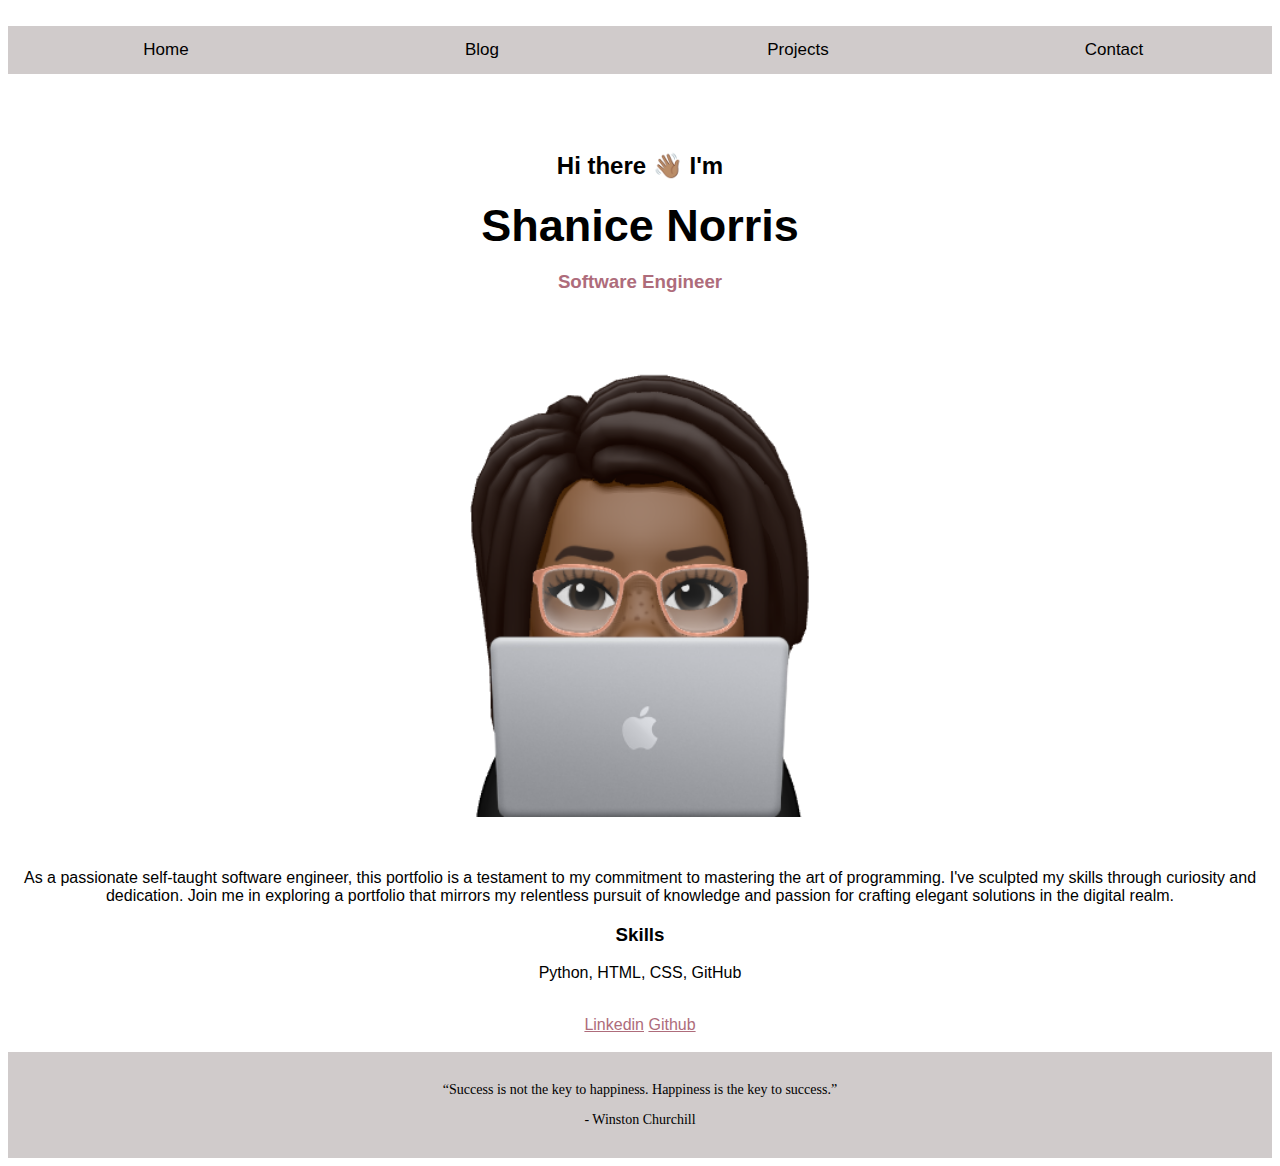
==== index.html @ 3aa05c02 "Edit first container" ====
<!DOCTYPE html>
<html lang="en"></html>
<head>
    <meta charset="UTF-8">
    <meta name="viewport" content="width=device-width, initial-scale=1.0">
    <meta http-equiv="X-UA-Compatible" content="ie=edge">
    <title>Shanice Norris</title>
    <link rel="stylesheet" type="text/css" href="style.css">
</head>

<div id="Home" class="tabcontent">
  <h1>Home</h1>
  <p></p>
</div>

<div id="Blog" class="tabcontent">
  <h1>Blog</h1>
  <p></p>
</div>

<div id="Projects" class="tabcontent">
  <h1>Projects</h1>
  <p></p> 
</div>

<div id="Contact" class="tabcontent">
  <h1>Contact</h1>
  <p></p>
</div>
<br>
<button class="tablink" onclick="openTab('Home', this, 'white')" id="defaultOpen">Home</button>
<button class="tablink" onclick="openTab('Blog', this, 'white')">Blog</button>
<button class="tablink" onclick="openTab('Projects', this, 'white')">Projects</button>
<button class="tablink" onclick="openTab('Contact', this, 'white')">Contact</button>
<br>
<br>

<br>
<body>
  <p></p>
  <br>
  <br>
  <div class="container" align="center">
    <div class="row">
      <h2>Hi there 👋🏽 I'm</h2>
  <h1 style="font-size: 45px;">Shanice Norris</h1>
  <h3 style="color: rgb(174, 108, 123);">Software Engineer</h3>
    </div>
    <div class="image">
      <img src="images/memoji.png" alt="Memoji">
    </div>
  </div>
  <br>
  <br>
  <p></p>
  <p>As a passionate self-taught software engineer, this portfolio is a testament to my commitment to mastering the art of programming. I've sculpted my skills through curiosity and dedication. Join me in exploring a portfolio that mirrors my relentless pursuit of knowledge and passion for crafting elegant solutions in the digital realm.</p>
  <h3>Skills</h3>
  <p>Python, HTML, CSS, GitHub</p>
  <br>
  <div class="container" align="center">
    <div class="row">
      <a style="color: rgb(174, 108, 123);" href="https://www.linkedin.com/in/shanice-norris-5a023027b?trk=contact-info"><font size="3px">Linkedin</font></a>
      <a style="color: rgb(174, 108, 123);" href="https://github.com/ShaniceN"><font size="3px">Github</font></a>
    </div>
  </div>
  <br>
</body>
<footer>
  <br>
  <p>“Success is not the key to happiness. Happiness is the key to success.”</p>
  <p>- Winston Churchill</p>
  <br>
</footer>
</htlm>
---- style.css ----
header {
  display: block;
}

body {
  background-color: white;
  text-align: center;
  font-family: Tahoma, Verdana, Helvetica, Sans-serif;
}

h1 {
  font-family: Tahoma, Verdana, Helvetica, Sans-serif;
  color: black;
  margin: auto;
}

img {
  display: block;
  width: 40%;
  margin-left: auto;
  margin-right: auto;
}

footer {
  display: block;
  background-color: #d0cbcb;
  font-family: Apple Chancery, Cursive;
  font-size: 14px;
}


/* Style the tab buttons */
.tablink {
  background-color: #d0cbcb;
  color: rgb(0, 0, 0);
  float: left;
  border: none;
  outline: none;
  cursor: pointer;
  padding: 14px 16px;
  font-size: 17px;
  width: 25%;
  margin: auto;
}

/* Change background color of buttons on hover */
.tablink:hover {
  background-color: #d9c9c9;
}

/* Set default styles for tab content */
.tabcontent {
  color: white;
  display: none;
  padding: 50px;
  text-align: center;
}

/* Style each tab content individually */ 
#Home {background-color:rgb(168, 165, 165);}
#Blog {background-color:rgb(168, 165, 165);}
#Projects {background-color:rgb(168, 165, 165);}
#Contact {background-color:rgb(168, 165, 165);}
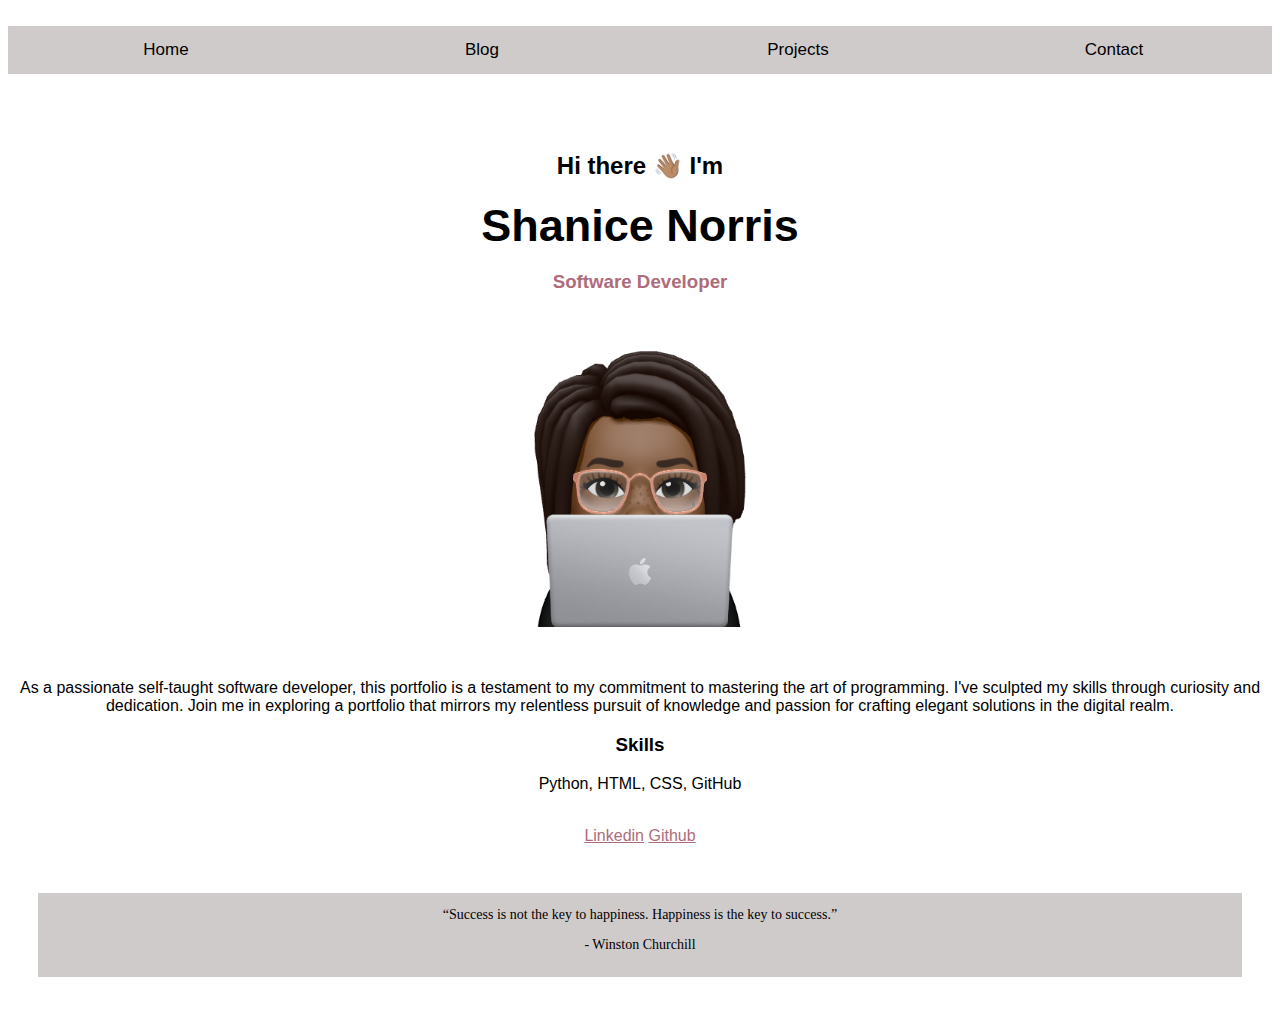
==== commit c314fa81: "Change professional title" ====
--- a/index.html
+++ b/index.html
@@ -43,17 +43,15 @@
   <div class="container" align="center">
     <div class="row">
       <h2>Hi there 👋🏽 I'm</h2>
-  <h1 style="font-size: 45px;">Shanice Norris</h1>
-  <h3 style="color: rgb(174, 108, 123);">Software Engineer</h3>
-    </div>
-    <div class="image">
+      <h1 style="font-size: 45px;">Shanice Norris</h1>
+      <h3 style="color: rgb(174, 108, 123);">Software Developer</h3>
       <img src="images/memoji.png" alt="Memoji">
     </div>
   </div>
   <br>
   <br>
   <p></p>
-  <p>As a passionate self-taught software engineer, this portfolio is a testament to my commitment to mastering the art of programming. I've sculpted my skills through curiosity and dedication. Join me in exploring a portfolio that mirrors my relentless pursuit of knowledge and passion for crafting elegant solutions in the digital realm.</p>
+  <p>As a passionate self-taught software developer, this portfolio is a testament to my commitment to mastering the art of programming. I've sculpted my skills through curiosity and dedication. Join me in exploring a portfolio that mirrors my relentless pursuit of knowledge and passion for crafting elegant solutions in the digital realm.</p>
   <h3>Skills</h3>
   <p>Python, HTML, CSS, GitHub</p>
   <br>
@@ -66,9 +64,7 @@
   <br>
 </body>
 <footer>
-  <br>
   <p>“Success is not the key to happiness. Happiness is the key to success.”</p>
   <p>- Winston Churchill</p>
-  <br>
 </footer>
 </htlm>
--- a/style.css
+++ b/style.css
@@ -16,7 +16,7 @@
 
 img {
   display: block;
-  width: 40%;
+  width: 25%;
   margin-left: auto;
   margin-right: auto;
 }
@@ -26,7 +26,10 @@
   background-color: #d0cbcb;
   font-family: Apple Chancery, Cursive;
   font-size: 14px;
+  border: 30px solid white;
+  height: 6em;
 }
+
 
 
 /* Style the tab buttons */
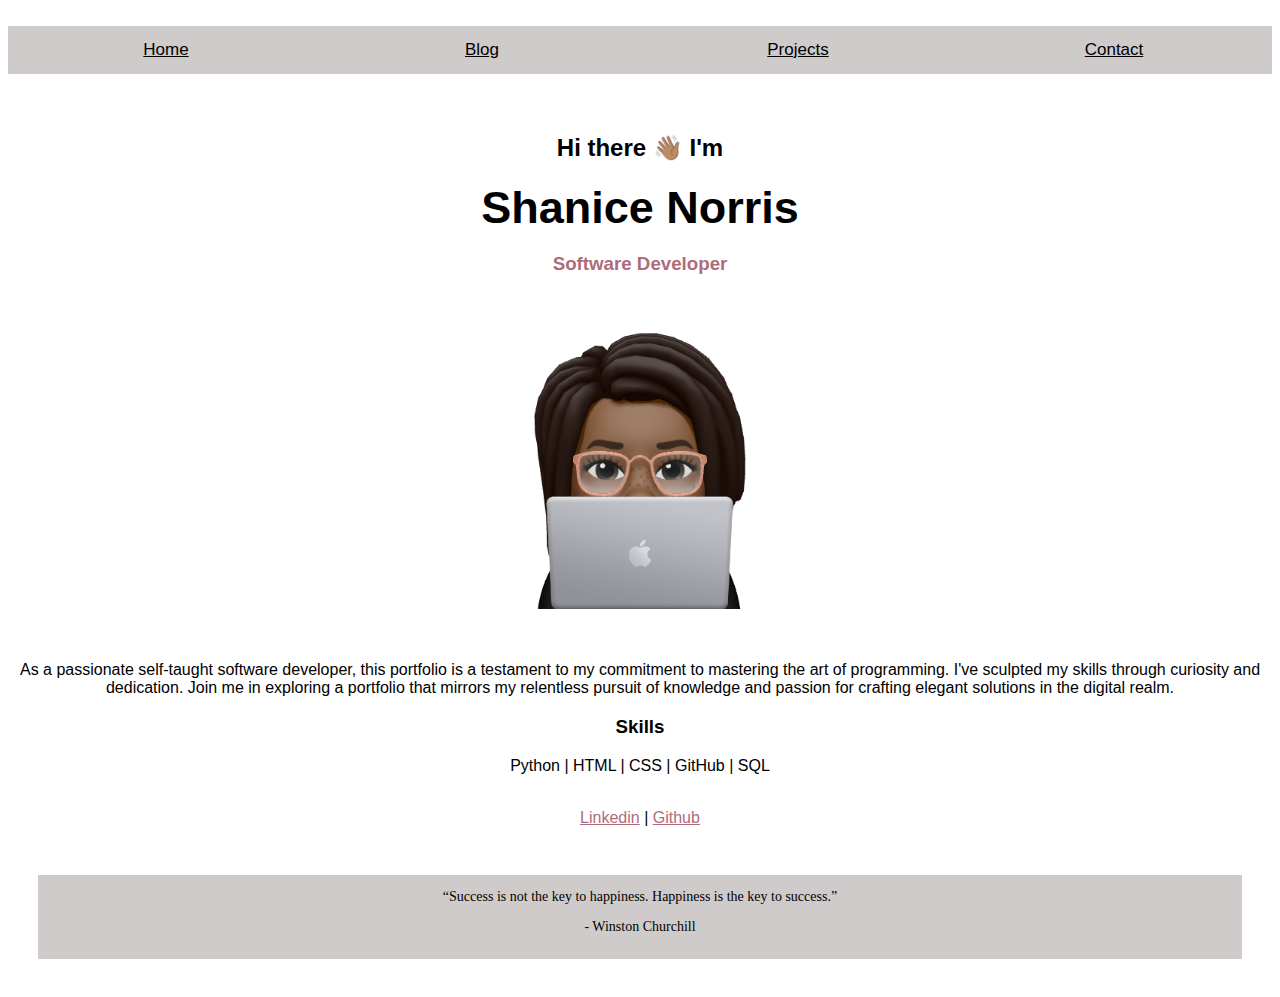
==== commit 90ed891e: "Add tab files and link tabs" ====
--- a/index.html
+++ b/index.html
@@ -1,42 +1,23 @@
 <!DOCTYPE html>
-<html lang="en"></html>
-<head>
+<html lang="en">
+  <head>
     <meta charset="UTF-8">
     <meta name="viewport" content="width=device-width, initial-scale=1.0">
     <meta http-equiv="X-UA-Compatible" content="ie=edge">
     <title>Shanice Norris</title>
     <link rel="stylesheet" type="text/css" href="style.css">
-</head>
-
-<div id="Home" class="tabcontent">
-  <h1>Home</h1>
-  <p></p>
-</div>
-
-<div id="Blog" class="tabcontent">
-  <h1>Blog</h1>
-  <p></p>
-</div>
-
-<div id="Projects" class="tabcontent">
-  <h1>Projects</h1>
-  <p></p> 
-</div>
-
-<div id="Contact" class="tabcontent">
-  <h1>Contact</h1>
-  <p></p>
-</div>
-<br>
-<button class="tablink" onclick="openTab('Home', this, 'white')" id="defaultOpen">Home</button>
-<button class="tablink" onclick="openTab('Blog', this, 'white')">Blog</button>
-<button class="tablink" onclick="openTab('Projects', this, 'white')">Projects</button>
-<button class="tablink" onclick="openTab('Contact', this, 'white')">Contact</button>
-<br>
-<br>
-
+    <script src="function.js"></script>
+  </head>
 <br>
 <body>
+  
+    <button class="tablink" onclick="openTab('Home', this, 'white')" id="defaultOpen"><a style="color: black" href="./index.html">Home</a></button>
+    <button class="tablink" onclick="openTab('Blog', this, 'white')"><a style="color: black" href="./blog.html">Blog</a></button>
+    <button class="tablink" onclick="openTab('Projects', this, 'white')"><a style="color: black" href="./projects.html">Projects</a></button>
+    <button class="tablink" onclick="openTab('Contact', this, 'white')"><a style="color: black" href="./contact.html">Contact</a></button>
+  
+  <br>
+  <br>
   <p></p>
   <br>
   <br>
@@ -45,26 +26,35 @@
       <h2>Hi there 👋🏽 I'm</h2>
       <h1 style="font-size: 45px;">Shanice Norris</h1>
       <h3 style="color: rgb(174, 108, 123);">Software Developer</h3>
-      <img src="images/memoji.png" alt="Memoji">
+      <img src="images/memoji.png" alt="Memoji on a computer">
     </div>
   </div>
   <br>
   <br>
-  <p></p>
-  <p>As a passionate self-taught software developer, this portfolio is a testament to my commitment to mastering the art of programming. I've sculpted my skills through curiosity and dedication. Join me in exploring a portfolio that mirrors my relentless pursuit of knowledge and passion for crafting elegant solutions in the digital realm.</p>
+  <div>
+    <p></p>
+    <p>As a passionate self-taught software developer, this portfolio is a testament to my commitment to mastering the art of programming. I've sculpted my skills through curiosity and dedication. Join me in exploring a portfolio that mirrors my relentless pursuit of knowledge and passion for crafting elegant solutions in the digital realm.</p>
+  </div>
   <h3>Skills</h3>
-  <p>Python, HTML, CSS, GitHub</p>
+    
+      <p>Python | HTML | CSS | GitHub | SQL</p>
+    
   <br>
   <div class="container" align="center">
     <div class="row">
-      <a style="color: rgb(174, 108, 123);" href="https://www.linkedin.com/in/shanice-norris-5a023027b?trk=contact-info"><font size="3px">Linkedin</font></a>
-      <a style="color: rgb(174, 108, 123);" href="https://github.com/ShaniceN"><font size="3px">Github</font></a>
+
+      <a style="color: rgb(174, 108, 123);" href="https://www.linkedin.com/in/shanice-norris-5a023027b?trk=contact-info" target="_blank"><font size="3px">Linkedin</font></a>
+      <font>|</font>
+      <a style="color: rgb(174, 108, 123);" href="https://github.com/ShaniceN" target="_blank"><font size="3px">Github</font></a>
+      
     </div>
   </div>
   <br>
+  <div>
+    <footer>
+      <p>“Success is not the key to happiness. Happiness is the key to success.”</p>
+      <p>- Winston Churchill</p>
+    </footer>
+  </div>
 </body>
-<footer>
-  <p>“Success is not the key to happiness. Happiness is the key to success.”</p>
-  <p>- Winston Churchill</p>
-</footer>
 </htlm>
--- a/style.css
+++ b/style.css
@@ -6,6 +6,7 @@
   background-color: white;
   text-align: center;
   font-family: Tahoma, Verdana, Helvetica, Sans-serif;
+
 }
 
 h1 {
@@ -29,7 +30,6 @@
   border: 30px solid white;
   height: 6em;
 }
-
 
 
 /* Style the tab buttons */
@@ -59,8 +59,3 @@
   text-align: center;
 }
 
-/* Style each tab content individually */ 
-#Home {background-color:rgb(168, 165, 165);}
-#Blog {background-color:rgb(168, 165, 165);}
-#Projects {background-color:rgb(168, 165, 165);}
-#Contact {background-color:rgb(168, 165, 165);}
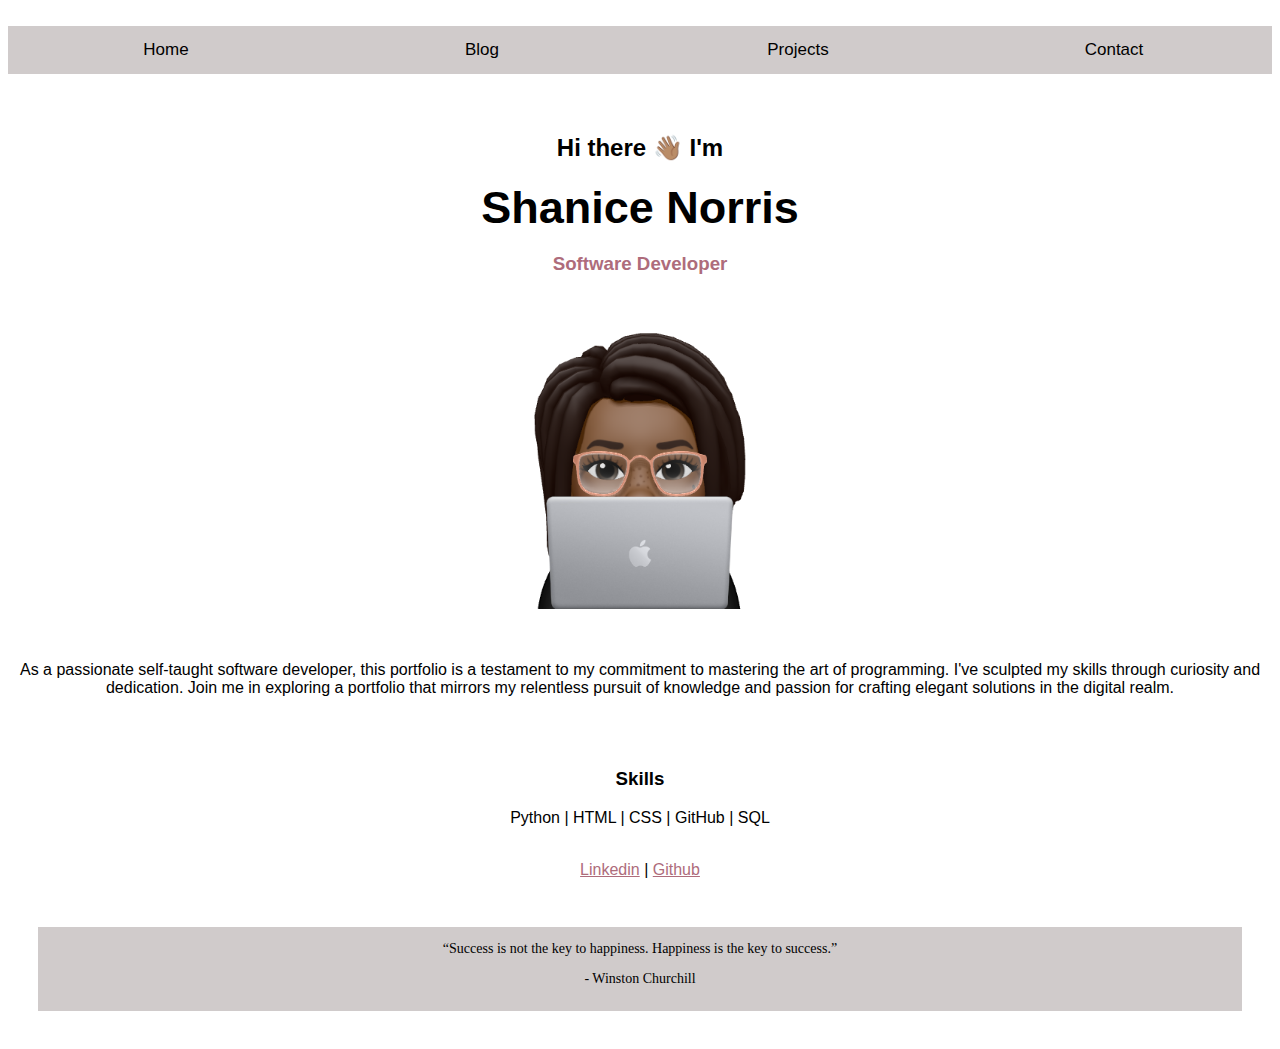
==== commit d7c76f9c: "Add tabs to blog, contact, and project files" ====
--- a/index.html
+++ b/index.html
@@ -11,10 +11,10 @@
 <br>
 <body>
   
-    <button class="tablink" onclick="openTab('Home', this, 'white')" id="defaultOpen"><a style="color: black" href="./index.html">Home</a></button>
-    <button class="tablink" onclick="openTab('Blog', this, 'white')"><a style="color: black" href="./blog.html">Blog</a></button>
-    <button class="tablink" onclick="openTab('Projects', this, 'white')"><a style="color: black" href="./projects.html">Projects</a></button>
-    <button class="tablink" onclick="openTab('Contact', this, 'white')"><a style="color: black" href="./contact.html">Contact</a></button>
+    <button class="tablink" onclick="openTab('Home', this, 'black')" id="defaultOpen"><a style="color: black" href="./index.html">Home</a></button>
+    <button class="tablink" onclick="openTab('Blog', this, 'black')"><a style="color: black" href="./blog.html">Blog</a></button>
+    <button class="tablink" onclick="openTab('Projects', this, 'black')"><a style="color: black" href="./projects.html">Projects</a></button>
+    <button class="tablink" onclick="openTab('Contact', this, 'black')"><a style="color: black" href="./contact.html">Contact</a></button>
   
   <br>
   <br>
@@ -35,6 +35,8 @@
     <p></p>
     <p>As a passionate self-taught software developer, this portfolio is a testament to my commitment to mastering the art of programming. I've sculpted my skills through curiosity and dedication. Join me in exploring a portfolio that mirrors my relentless pursuit of knowledge and passion for crafting elegant solutions in the digital realm.</p>
   </div>
+  <br>
+  <br>
   <h3>Skills</h3>
     
       <p>Python | HTML | CSS | GitHub | SQL</p>
--- a/style.css
+++ b/style.css
@@ -59,3 +59,6 @@
   text-align: center;
 }
 
+.tablink a {
+  text-decoration: none;
+}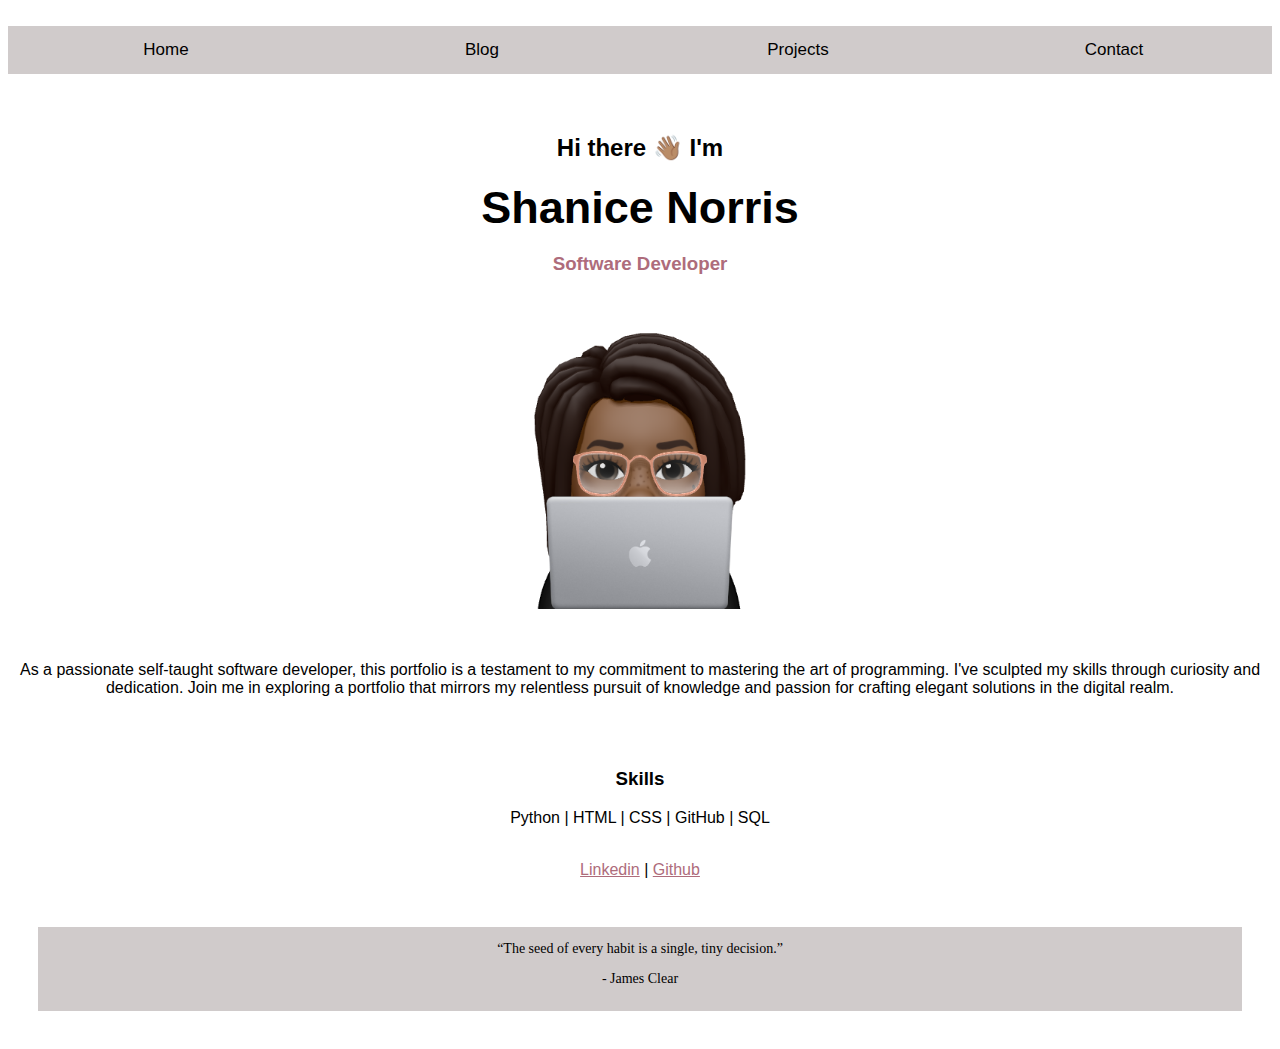
==== commit d2b56004: "Update quote" ====
--- a/index.html
+++ b/index.html
@@ -54,8 +54,8 @@
   <br>
   <div>
     <footer>
-      <p>“Success is not the key to happiness. Happiness is the key to success.”</p>
-      <p>- Winston Churchill</p>
+      <p>“The seed of every habit is a single, tiny decision.”</p>
+      <p>- James Clear</p>
     </footer>
   </div>
 </body>
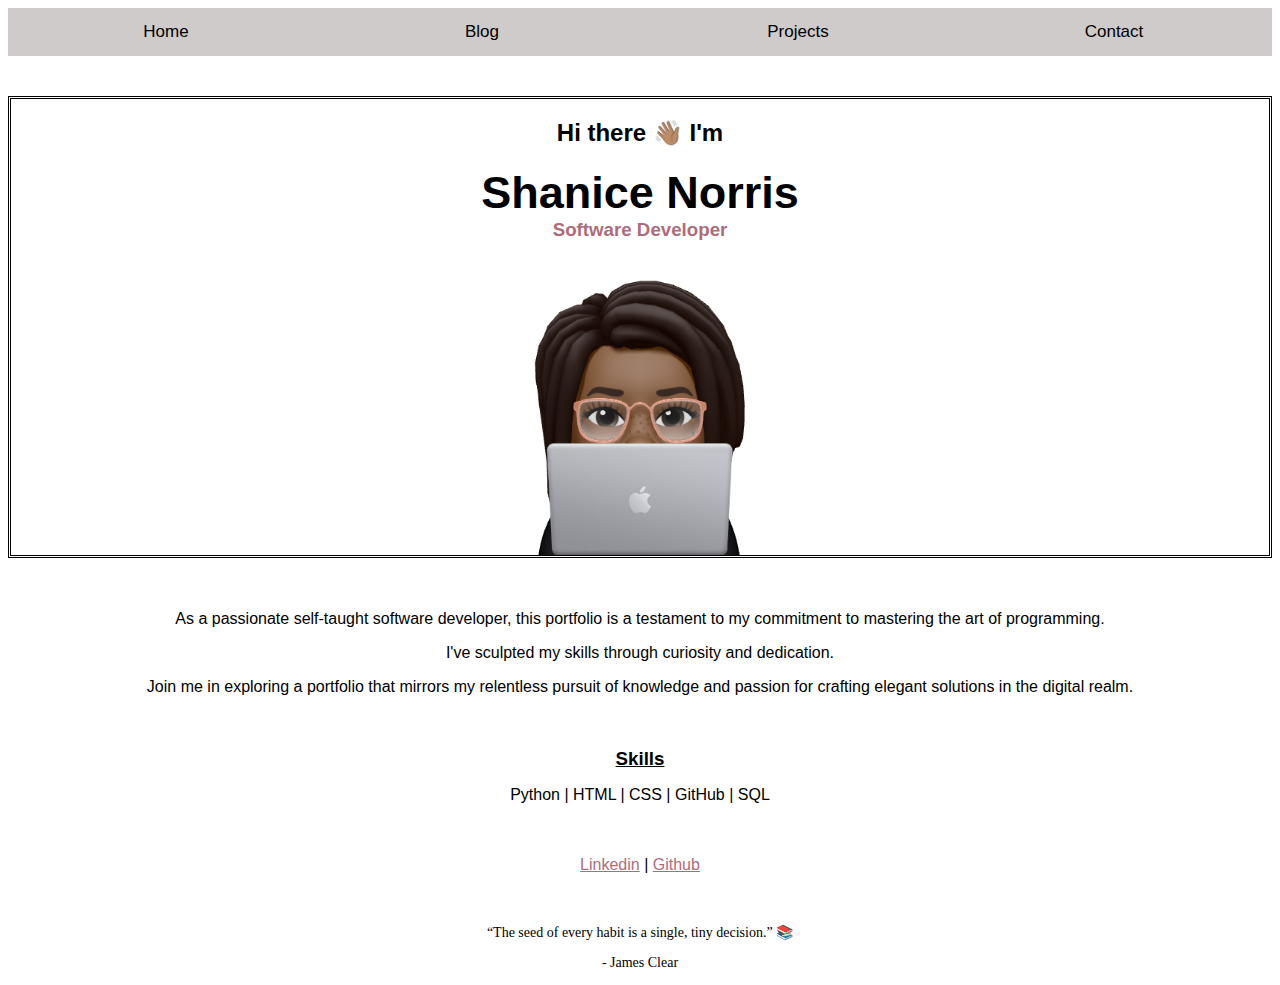
==== commit 7e9ed5f5: "Add border to intro on index, seperate index paragraph, and edit quote" ====
--- a/index.html
+++ b/index.html
@@ -8,55 +8,53 @@
     <link rel="stylesheet" type="text/css" href="style.css">
     <script src="function.js"></script>
   </head>
-<br>
+
 <body>
-  
+  <nav>
     <button class="tablink" onclick="openTab('Home', this, 'black')" id="defaultOpen"><a style="color: black" href="./index.html">Home</a></button>
     <button class="tablink" onclick="openTab('Blog', this, 'black')"><a style="color: black" href="./blog.html">Blog</a></button>
     <button class="tablink" onclick="openTab('Projects', this, 'black')"><a style="color: black" href="./projects.html">Projects</a></button>
     <button class="tablink" onclick="openTab('Contact', this, 'black')"><a style="color: black" href="./contact.html">Contact</a></button>
-  
+  </nav>
   <br>
   <br>
   <p></p>
   <br>
   <br>
-  <div class="container" align="center">
-    <div class="row">
-      <h2>Hi there 👋🏽 I'm</h2>
-      <h1 style="font-size: 45px;">Shanice Norris</h1>
-      <h3 style="color: rgb(174, 108, 123);">Software Developer</h3>
-      <img src="images/memoji.png" alt="Memoji on a computer">
-    </div>
+  <header class="intro" align="center">
+    <h2>Hi there 👋🏽 I'm</h2>
+    <h1 style="font-size: 45px;">Shanice Norris</h1>
+    <h3 style="color: rgb(174, 108, 123);">Software Developer</h3>
+    <img src="images/memoji.png" alt="Memoji on a computer">
+  </header>
+  <br>
+  <br>
+  <div>
+    <p></p>
+    <p>As a passionate self-taught software developer, this portfolio is a testament to my commitment to mastering the art of programming.</p>
+    <p>I've sculpted my skills through curiosity and dedication.</p>
+    <p>Join me in exploring a portfolio that mirrors my relentless pursuit of knowledge and passion for crafting elegant solutions in the digital realm.</p>
+  </div>
+  <br>
+  <br>
+  <div class="skills">
+    <h3><u>Skills</u></h3>
+    <p>Python | HTML | CSS | GitHub | SQL</p>
   </div>
   <br>
   <br>
   <div>
-    <p></p>
-    <p>As a passionate self-taught software developer, this portfolio is a testament to my commitment to mastering the art of programming. I've sculpted my skills through curiosity and dedication. Join me in exploring a portfolio that mirrors my relentless pursuit of knowledge and passion for crafting elegant solutions in the digital realm.</p>
+  <div class="social" align="center">
+    <a style="color: rgb(174, 108, 123);" href="https://www.linkedin.com/in/shanice-norris-5a023027b?trk=contact-info" target="_blank"><font size="3px">Linkedin</font></a>
+    <font>|</font>
+    <a style="color: rgb(174, 108, 123);" href="https://github.com/ShaniceN" target="_blank"><font size="3px">Github</font></a>
+    <br>
+    <br>
   </div>
   <br>
-  <br>
-  <h3>Skills</h3>
-    
-      <p>Python | HTML | CSS | GitHub | SQL</p>
-    
-  <br>
-  <div class="container" align="center">
-    <div class="row">
-
-      <a style="color: rgb(174, 108, 123);" href="https://www.linkedin.com/in/shanice-norris-5a023027b?trk=contact-info" target="_blank"><font size="3px">Linkedin</font></a>
-      <font>|</font>
-      <a style="color: rgb(174, 108, 123);" href="https://github.com/ShaniceN" target="_blank"><font size="3px">Github</font></a>
-      
-    </div>
-  </div>
-  <br>
-  <div>
-    <footer>
-      <p>“The seed of every habit is a single, tiny decision.”</p>
-      <p>- James Clear</p>
-    </footer>
+  <div class="quote">
+    <p>“The seed of every habit is a single, tiny decision.” 📚</p>
+    <p>- James Clear</p>
   </div>
 </body>
 </htlm>
--- a/style.css
+++ b/style.css
@@ -1,5 +1,8 @@
-header {
+
+
+.intro {
   display: block;
+  border: double;
 }
 
 body {
@@ -15,6 +18,11 @@
   margin: auto;
 }
 
+h3 {
+  
+  margin: auto;
+}
+
 img {
   display: block;
   width: 25%;
@@ -22,13 +30,15 @@
   margin-right: auto;
 }
 
-footer {
-  display: block;
-  background-color: #d0cbcb;
+.skills {
+  
+}
+
+.quote {
   font-family: Apple Chancery, Cursive;
   font-size: 14px;
-  border: 30px solid white;
-  height: 6em;
+  width: 100%;
+  margin-bottom: 1px;
 }
 
 
@@ -40,7 +50,7 @@
   border: none;
   outline: none;
   cursor: pointer;
-  padding: 14px 16px;
+  padding: 14px 14px;
   font-size: 17px;
   width: 25%;
   margin: auto;
@@ -61,4 +71,12 @@
 
 .tablink a {
   text-decoration: none;
+}
+
+.contact-section {
+  border: 1px solid  rgb(174, 108, 123);
+  border-top: none;
+  border-left: none;
+  border-right: none;
+  box-shadow: none;
 }